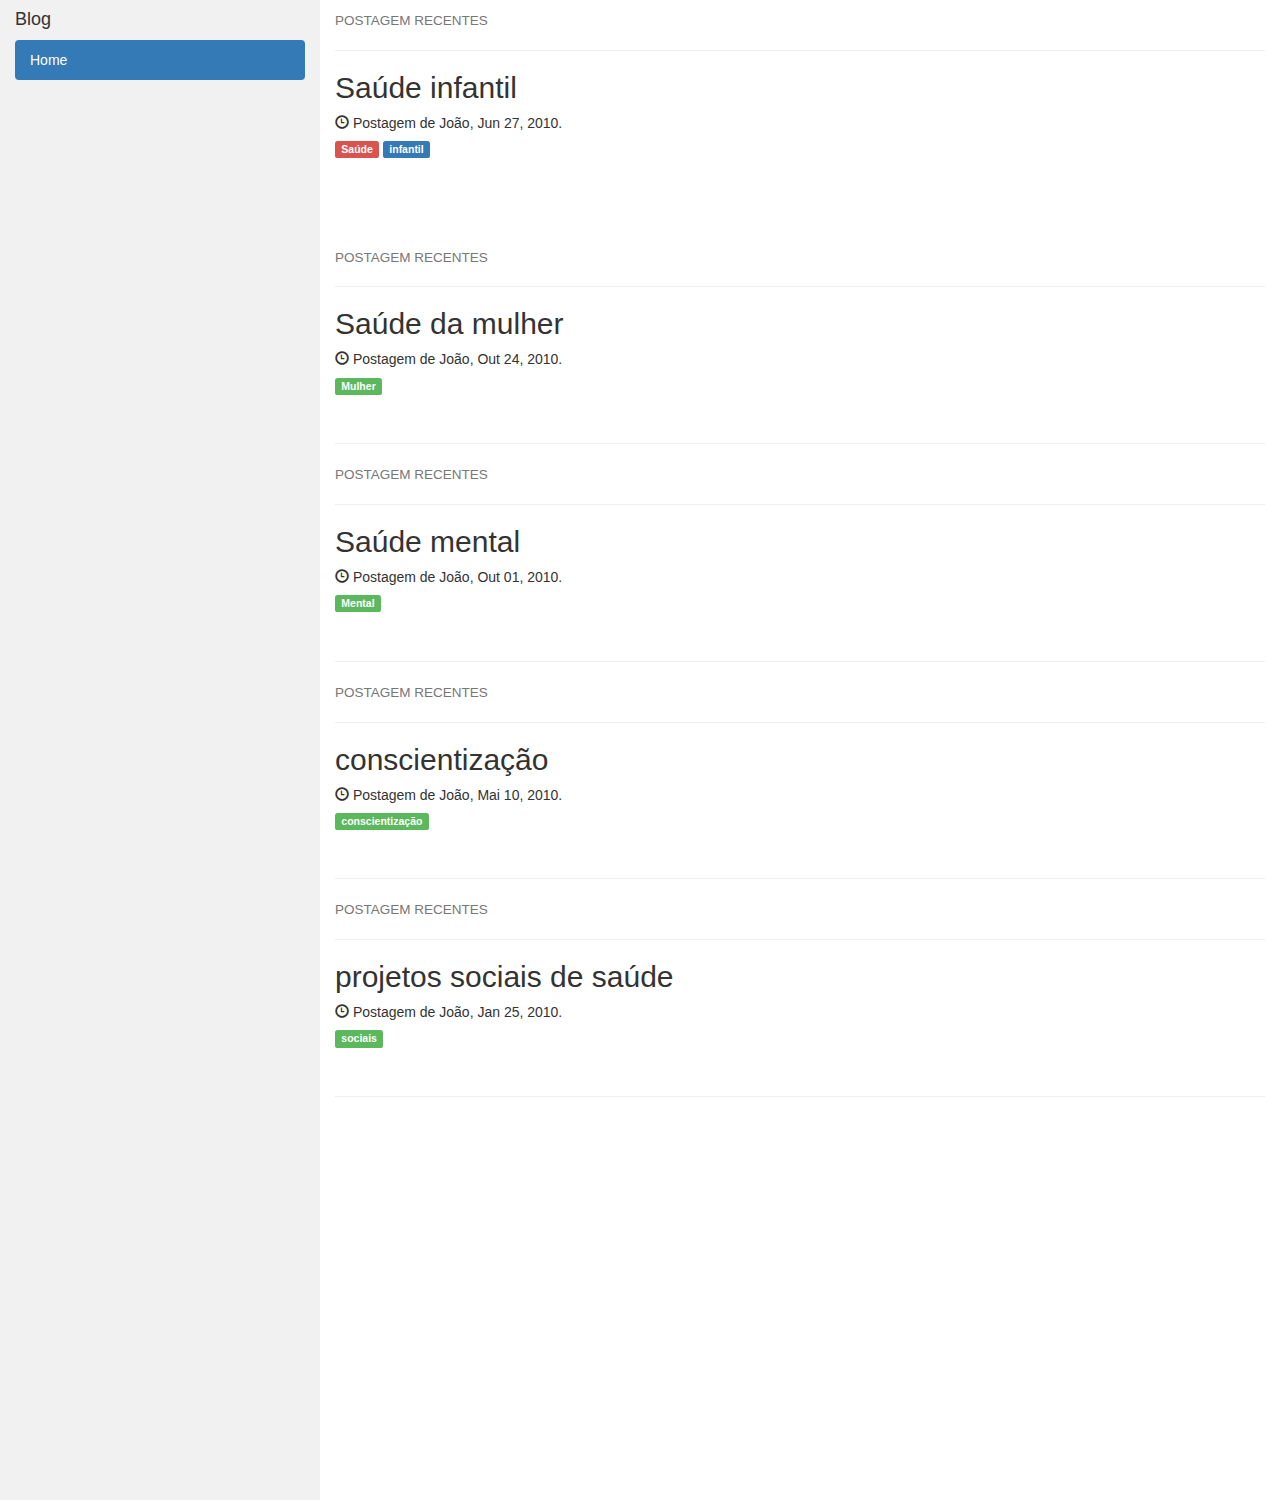
==== blog.html @ 587758c9 "adicionado js" ====
<!DOCTYPE html>
<html lang="en">
<head>
  <title>Blog</title>
  <meta charset="utf-8">
  <meta name="viewport" content="width=device-width, initial-scale=1">
  <link rel="stylesheet" href="https://maxcdn.bootstrapcdn.com/bootstrap/3.4.1/css/bootstrap.min.css">
  <link href="assets/css/blog.css" rel="stylesheet">
  <script src="https://ajax.googleapis.com/ajax/libs/jquery/3.6.4/jquery.min.js"></script>
  <script src="https://maxcdn.bootstrapcdn.com/bootstrap/3.4.1/js/bootstrap.min.js"></script>

  <link href="assets/img/icon_saude.png" rel="icon">
</head>
<body>

<div class="container-fluid">
  <div class="row content">
    <div class="col-sm-3 sidenav">
      <h4>Blog</h4>
      <ul class="nav nav-pills nav-stacked">
        <li class="active"><a href="./index.html">Home</a></li>
            <!-- <li><a href="#section2">Friends</a></li>
            <li><a href="#section3">Family</a></li>
            <li><a href="#section3">Photos</a></li> -->
      </ul><br>

    </div>

    <div class="col-sm-9">
      <h4><small>POSTAGEM RECENTES</small></h4>
      <hr>
      <h2>Saúde infantil</h2>
      <h5><span class="glyphicon glyphicon-time"></span> Postagem de João, Jun 27, 2010.</h5>
      <h5><span class="label label-danger">Saúde</span> <span class="label label-primary">infantil</span></h5><br>
      <p></p>
      <br><br>
      
      <h4><small>POSTAGEM RECENTES</small></h4>
      <hr>
      <h2>Saúde da mulher</h2>
      <h5><span class="glyphicon glyphicon-time"></span> Postagem de João, Out 24, 2010.</h5>
      <h5><span class="label label-success">Mulher</span></h5><br>
      <p></p>
      <hr>

      <h4><small>POSTAGEM RECENTES</small></h4>
      <hr>
      <h2>Saúde mental</h2>
      <h5><span class="glyphicon glyphicon-time"></span> Postagem de João, Out 01, 2010.</h5>
      <h5><span class="label label-success">Mental</span></h5><br>
      <p></p>
      <hr>

      <h4><small>POSTAGEM RECENTES</small></h4>
      <hr>
      <h2>conscientização </h2>
      <h5><span class="glyphicon glyphicon-time"></span> Postagem de João, Mai 10, 2010.</h5>
      <h5><span class="label label-success">conscientização </span></h5><br>
      <p></p>
      <hr>

      <h4><small>POSTAGEM RECENTES</small></h4>
      <hr>
      <h2>projetos sociais de saúde </h2>
      <h5><span class="glyphicon glyphicon-time"></span> Postagem de João, Jan 25, 2010.</h5>
      <h5><span class="label label-success">sociais </span></h5><br>
      <p></p>
      <hr>
<!-- 
      <h4>Leave a Comment:</h4>
      <form role="form">
        <div class="form-group">
          <textarea class="form-control" rows="3" required></textarea>
        </div>
        <button type="submit" class="btn btn-success">Submit</button>
      </form>
      <br><br>
      
      <p><span class="badge">2</span> Comments:</p><br> -->
<!--       
      <div class="row">
        <div class="col-sm-2 text-center">
          <img src="bandmember.jpg" class="img-circle" height="65" width="65" alt="Avatar">
        </div>
        <div class="col-sm-10">
          <h4>Anja <small>Sep 29, 2015, 9:12 PM</small></h4>
          <p>Keep up the GREAT work! I am cheering for you!! Lorem ipsum dolor sit amet, consectetur adipiscing elit, sed do eiusmod tempor incididunt ut labore et dolore magna aliqua.</p>
          <br>
        </div>
        <div class="col-sm-2 text-center">
          <img src="bird.jpg" class="img-circle" height="65" width="65" alt="Avatar">
        </div>
        <div class="col-sm-10">
          <h4>John Row <small>Sep 25, 2015, 8:25 PM</small></h4>
          <p>I am so happy for you man! Finally. I am looking forward to read about your trendy life. Lorem ipsum dolor sit amet, consectetur adipiscing elit, sed do eiusmod tempor incididunt ut labore et dolore magna aliqua.</p>
          <br>
          <p><span class="badge">1</span> Comment:</p><br>
          <div class="row">
            <div class="col-sm-2 text-center">
              <img src="bird.jpg" class="img-circle" height="65" width="65" alt="Avatar">
            </div>
            <div class="col-xs-10">
              <h4>Nested Bro <small>Sep 25, 2015, 8:28 PM</small></h4>
              <p>Me too! WOW!</p>
              <br>
            </div>
          </div>
        </div>
      </div> -->
    </div>
  </div>
</div>

</body>
</html>
---- assets/css/blog.css ----
.row.content {height: 1500px}

   .sidenav {
     background-color: #f1f1f1;
     height: 100%;
   }
   
   footer {
     background-color: #555;
     color: white;
     padding: 15px;
   }
   
   @media screen and (max-width: 767px) {
     .sidenav {
       height: auto;
       padding: 15px;
     }
     .row.content {height: auto;} 
   }
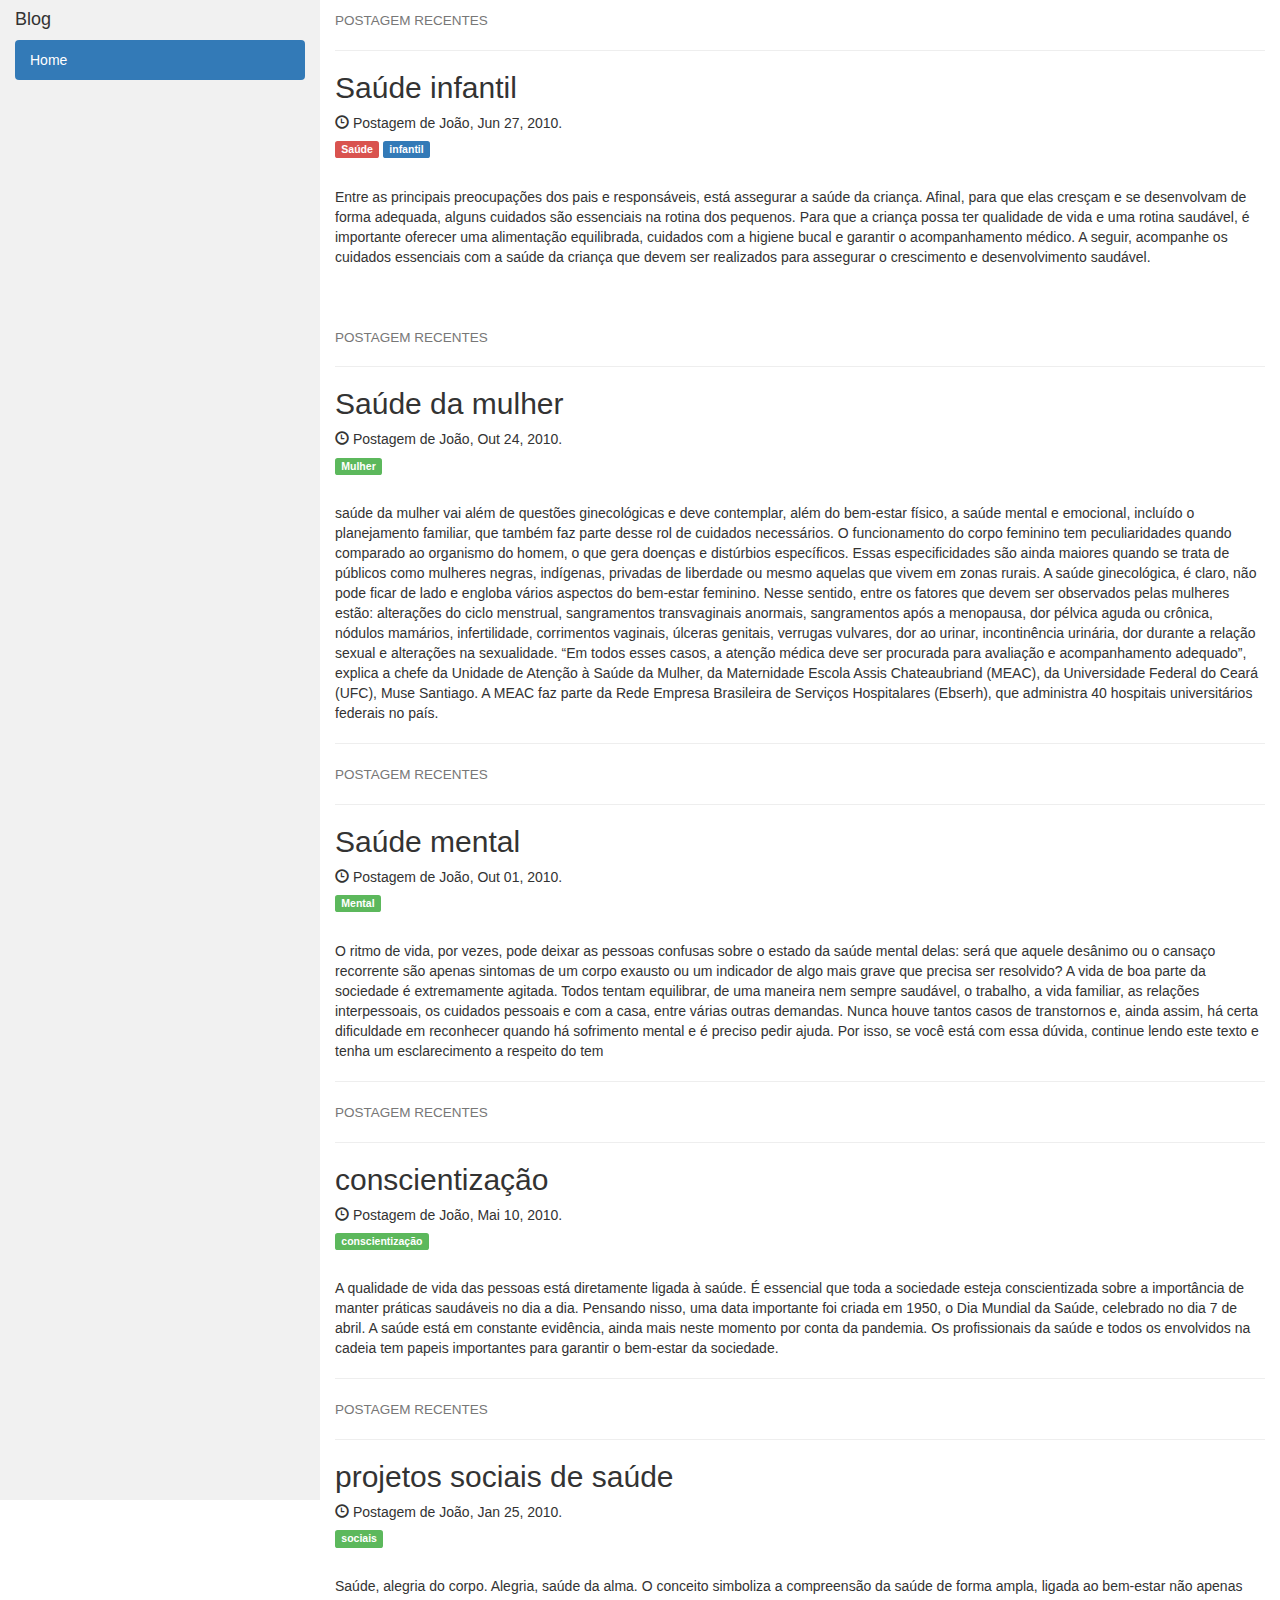
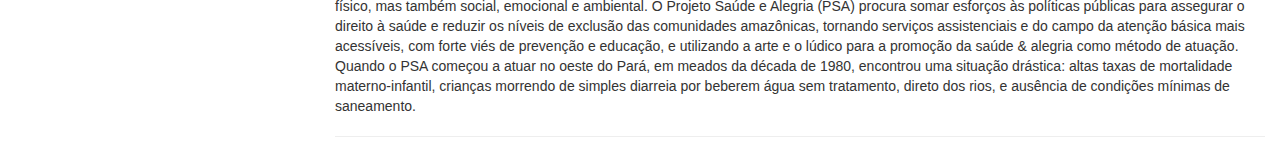
==== commit cdb4d92e: "blog finalizado" ====
--- a/blog.html
+++ b/blog.html
@@ -19,9 +19,6 @@
       <h4>Blog</h4>
       <ul class="nav nav-pills nav-stacked">
         <li class="active"><a href="./index.html">Home</a></li>
-            <!-- <li><a href="#section2">Friends</a></li>
-            <li><a href="#section3">Family</a></li>
-            <li><a href="#section3">Photos</a></li> -->
       </ul><br>
 
     </div>
@@ -32,7 +29,9 @@
       <h2>Saúde infantil</h2>
       <h5><span class="glyphicon glyphicon-time"></span> Postagem de João, Jun 27, 2010.</h5>
       <h5><span class="label label-danger">Saúde</span> <span class="label label-primary">infantil</span></h5><br>
-      <p></p>
+      <p>Entre as principais preocupações dos pais e responsáveis, está assegurar a saúde da criança. Afinal, para que elas cresçam e se desenvolvam de forma adequada, alguns cuidados são essenciais na rotina dos pequenos. 
+
+        Para que a criança possa ter qualidade de vida e uma rotina saudável, é importante oferecer uma alimentação equilibrada, cuidados com a higiene bucal e garantir o acompanhamento médico. A seguir, acompanhe os cuidados essenciais com a saúde da criança que devem ser realizados para assegurar o crescimento e desenvolvimento saudável.</p>
       <br><br>
       
       <h4><small>POSTAGEM RECENTES</small></h4>
@@ -40,7 +39,11 @@
       <h2>Saúde da mulher</h2>
       <h5><span class="glyphicon glyphicon-time"></span> Postagem de João, Out 24, 2010.</h5>
       <h5><span class="label label-success">Mulher</span></h5><br>
-      <p></p>
+      <p>saúde da mulher vai além de questões ginecológicas e deve contemplar, além do bem-estar físico, a saúde mental e emocional, incluído o planejamento familiar, que também faz parte desse rol de cuidados necessários. O funcionamento do corpo feminino tem peculiaridades quando comparado ao organismo do homem, o que gera doenças e distúrbios específicos. Essas especificidades são ainda maiores quando se trata de públicos como mulheres negras, indígenas, privadas de liberdade ou mesmo aquelas que vivem em zonas rurais.
+
+        A saúde ginecológica, é claro, não pode ficar de lado e engloba vários aspectos do bem-estar feminino. Nesse sentido, entre os fatores que devem ser observados pelas mulheres estão: alterações do ciclo menstrual, sangramentos transvaginais anormais, sangramentos após a menopausa, dor pélvica aguda ou crônica, nódulos mamários, infertilidade, corrimentos vaginais, úlceras genitais, verrugas vulvares, dor ao urinar, incontinência urinária, dor durante a relação sexual e alterações na sexualidade.
+        
+        “Em todos esses casos, a atenção médica deve ser procurada para avaliação e acompanhamento adequado”, explica a chefe da Unidade de Atenção à Saúde da Mulher, da Maternidade Escola Assis Chateaubriand (MEAC), da Universidade Federal do Ceará (UFC), Muse Santiago. A MEAC faz parte da Rede Empresa Brasileira de Serviços Hospitalares (Ebserh), que administra 40 hospitais universitários federais no país.</p>
       <hr>
 
       <h4><small>POSTAGEM RECENTES</small></h4>
@@ -48,7 +51,11 @@
       <h2>Saúde mental</h2>
       <h5><span class="glyphicon glyphicon-time"></span> Postagem de João, Out 01, 2010.</h5>
       <h5><span class="label label-success">Mental</span></h5><br>
-      <p></p>
+      <p>O ritmo de vida, por vezes, pode deixar as pessoas confusas sobre o estado da saúde mental delas: será que aquele desânimo ou o cansaço recorrente são apenas sintomas de um corpo exausto ou um indicador de algo mais grave que precisa ser resolvido?
+
+        A vida de boa parte da sociedade é extremamente agitada. Todos tentam equilibrar, de uma maneira nem sempre saudável, o trabalho, a vida familiar, as relações interpessoais, os cuidados pessoais e com a casa, entre várias outras demandas.
+        
+        Nunca houve tantos casos de transtornos e, ainda assim, há certa dificuldade em reconhecer quando há sofrimento mental e é preciso pedir ajuda. Por isso, se você está com essa dúvida, continue lendo este texto e tenha um esclarecimento a respeito do tem</p>
       <hr>
 
       <h4><small>POSTAGEM RECENTES</small></h4>
@@ -56,7 +63,11 @@
       <h2>conscientização </h2>
       <h5><span class="glyphicon glyphicon-time"></span> Postagem de João, Mai 10, 2010.</h5>
       <h5><span class="label label-success">conscientização </span></h5><br>
-      <p></p>
+      <p>A qualidade de vida das pessoas está diretamente ligada à saúde. É essencial que toda a sociedade esteja conscientizada sobre a importância de manter práticas saudáveis no dia a dia.
+
+        Pensando nisso, uma data importante foi criada em 1950, o Dia Mundial da Saúde, celebrado no dia 7 de abril.
+        
+        A saúde está em constante evidência, ainda mais neste momento por conta da pandemia. Os profissionais da saúde e todos os envolvidos na cadeia tem papeis importantes para garantir o bem-estar da sociedade.</p>
       <hr>
 
       <h4><small>POSTAGEM RECENTES</small></h4>
@@ -64,7 +75,9 @@
       <h2>projetos sociais de saúde </h2>
       <h5><span class="glyphicon glyphicon-time"></span> Postagem de João, Jan 25, 2010.</h5>
       <h5><span class="label label-success">sociais </span></h5><br>
-      <p></p>
+      <p>Saúde, alegria do corpo. Alegria, saúde da alma. O conceito simboliza a compreensão da saúde de forma ampla, ligada ao bem-estar não apenas físico, mas também social, emocional e ambiental. O Projeto Saúde e Alegria (PSA) procura somar esforços às políticas públicas para assegurar o direito à saúde e reduzir os níveis de exclusão das comunidades amazônicas, tornando serviços assistenciais e do campo da atenção básica mais acessíveis, com forte viés de prevenção e educação, e utilizando a arte e o lúdico para a promoção da saúde & alegria como método de atuação.
+
+        Quando o PSA começou a atuar no oeste do Pará, em meados da década de 1980, encontrou uma situação drástica: altas taxas de mortalidade materno-infantil, crianças morrendo de simples diarreia por beberem água sem tratamento, direto dos rios, e ausência de condições mínimas de saneamento.</p>
       <hr>
 <!-- 
       <h4>Leave a Comment:</h4>
